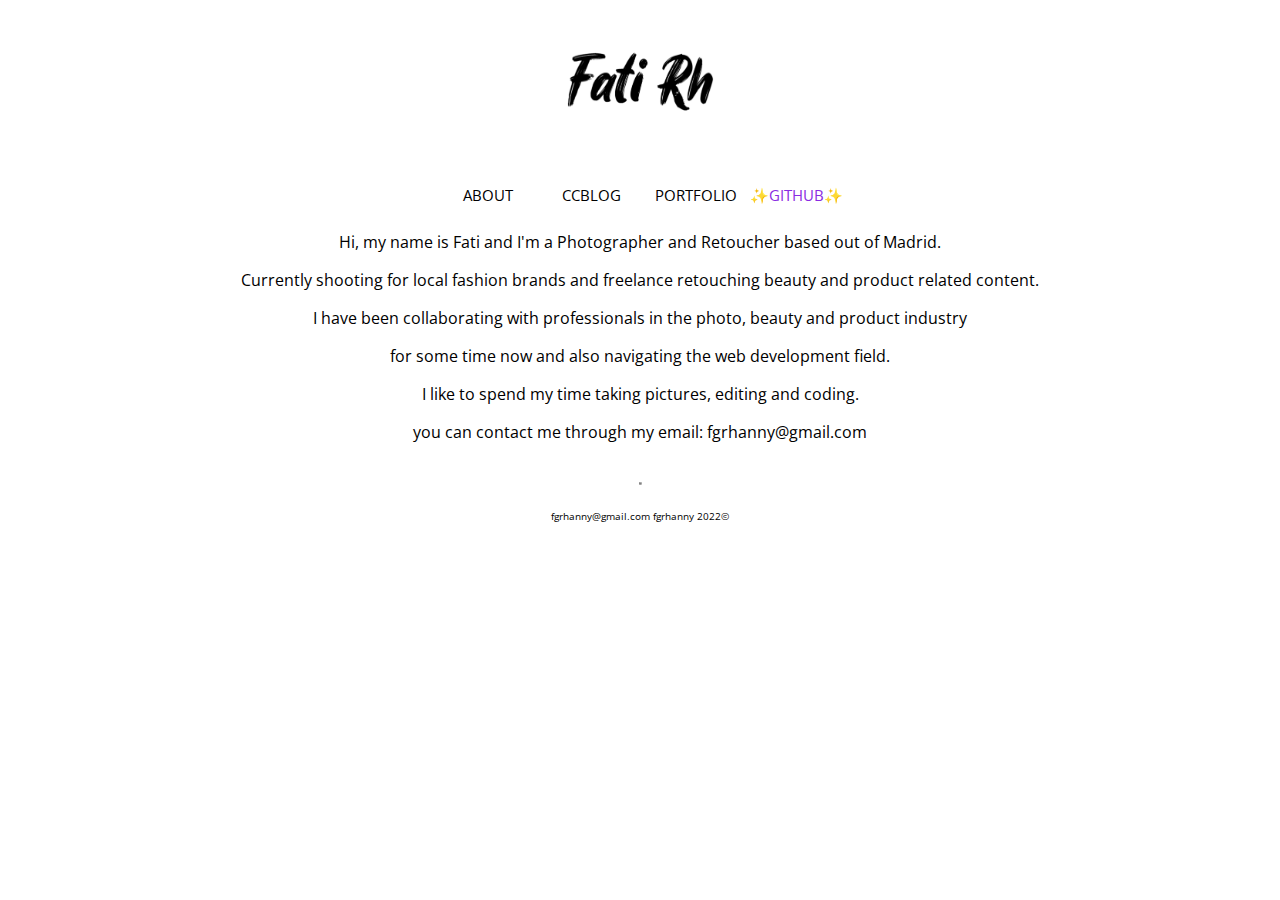
==== index.html @ 679bc616 "Minor changes" ====
<!DOCTYPE html>
<html lang="es">
<head>
    <meta charset="UTF-8"/>
    <meta http-equiv="X-UA-Compatible" content="IE=edge">
    <meta name="viewport" content="width=device-width, initial-scale=1.0"> 
    <meta name="keywords" content ="html5, estudiante, proyecto html5, fotografía, css3, diseño web"/>
    <title>FATI - fgrhanny</title>
    <link rel ="icon" href="img/icono.ico">
    <link rel="stylesheet" href="css/estilos1.css"

    <link rel="preconnect" href="https://fonts.googleapis.com">
    <link rel="preconnect" href="https://fonts.gstatic.com" crossorigin>
    <link href="https://fonts.googleapis.com/css2?family=Open+Sans:wght@300&display=swap" rel="stylesheet">

</head>

<body>
    <header id="logonombre">
        <h1>
            <a href="https://f47iw4.github.io/" target="_self">
            <img src="img/logonombre.png" width="205" height="105"></a>  
        </h1>
    </header>
         
        <nav style="position:sticky;" id="navegacionprincipal"> 

            <a href="index.html">About</a>
            <a href="https://cargocollective.com/fgrhanny/about" target="_blank">CCBlog</a>
            <a href="portfolio.html">Portfolio</a>
            <a href="https://github.com/f47iw4" class="github" target="_blank">   ✨GitHub✨</a>
            <!-- <a href="contacto.html">Contact me</a> --
            <div class="animation start-home"></div>
        </nav>

       
        <section>
            <header> <h1> <div id="indexPic">
                <img src="img/fati2.png" width="150" height="150" alt="me :)"/>
               <!-- <img src="img/fati3.png" width="150" height="150" alt="me :)"/>--> 
            </div></h1></header>

            
            <div>
                <article id="textoPrincipal">
                    <p style="margin-left: 0%;">Hi, my name is Fati and I'm a Photographer
                     and Retoucher based out of Madrid.</p>  
                    <p>Currently shooting for local fashion brands and freelance retouching beauty and product related content. </p>
                    <p>I have been collaborating with professionals in the photo, beauty and product industry </p>
                    <p style="margin-left:auto;">for some time now and also navigating the web development field.</p>
                    <p>I like to spend my time taking pictures, editing and coding.</p>
                    <p>you can contact me through my email: fgrhanny@gmail.com</p>
                    
                 </article>        
            </div>
                
        </section>
        <footer>
            <a href="https://www.linkedin.com/in/fatima-gonzalez-rhanny/" target="blank">
                <img src="img/linkedinicon.png" width="3%" height="3%"></a>
            <p>fgrhanny@gmail.com fgrhanny 2022&copy; </p>
        </footer>
</body>
</html>
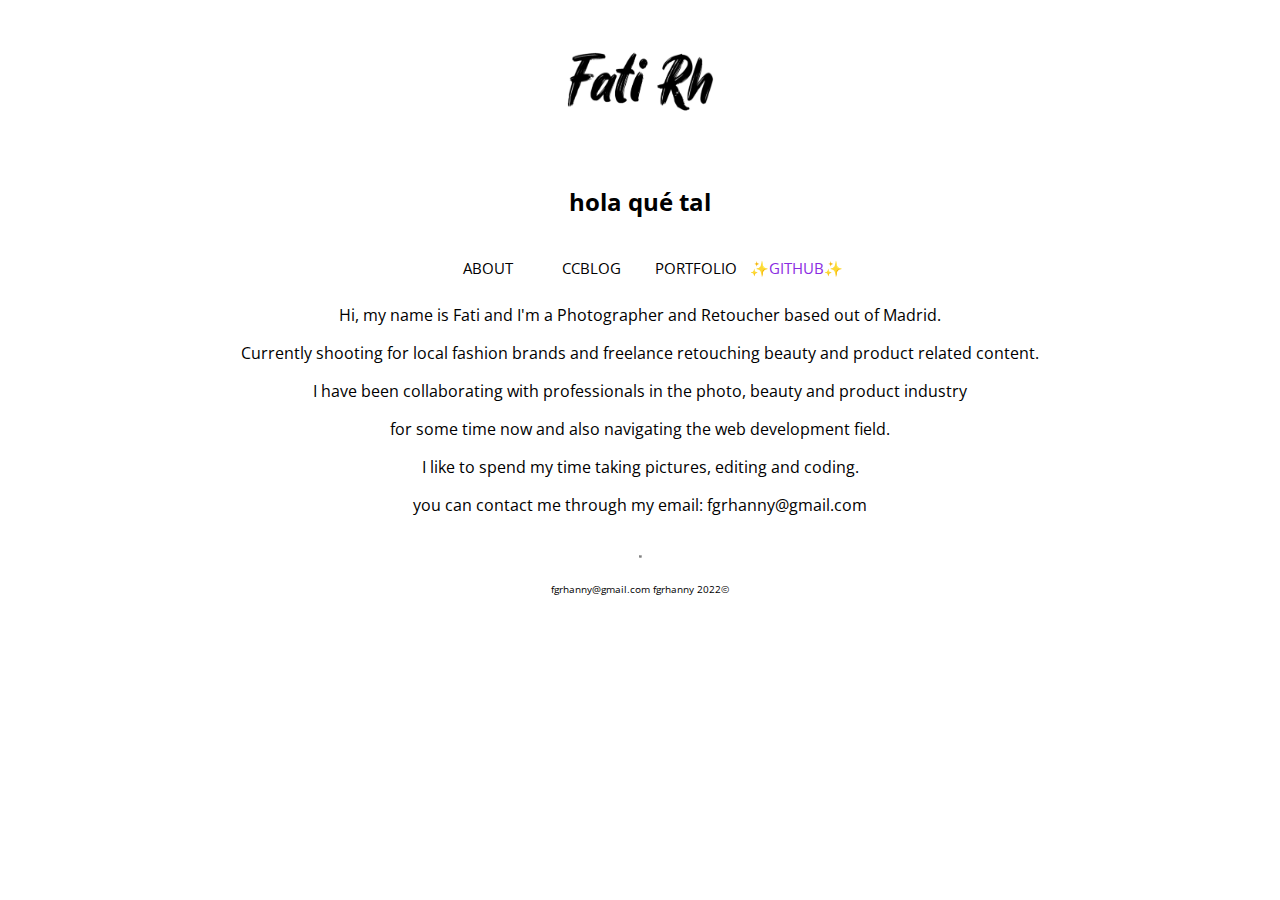
==== commit 910db32e: "Testing" ====
--- a/index.html
+++ b/index.html
@@ -21,6 +21,9 @@
             <a href="https://f47iw4.github.io/" target="_self">
             <img src="img/logonombre.png" width="205" height="105"></a>  
         </h1>
+        <h2>
+            hola qué tal
+        </h2>
     </header>
          
         <nav style="position:sticky;" id="navegacionprincipal"> 
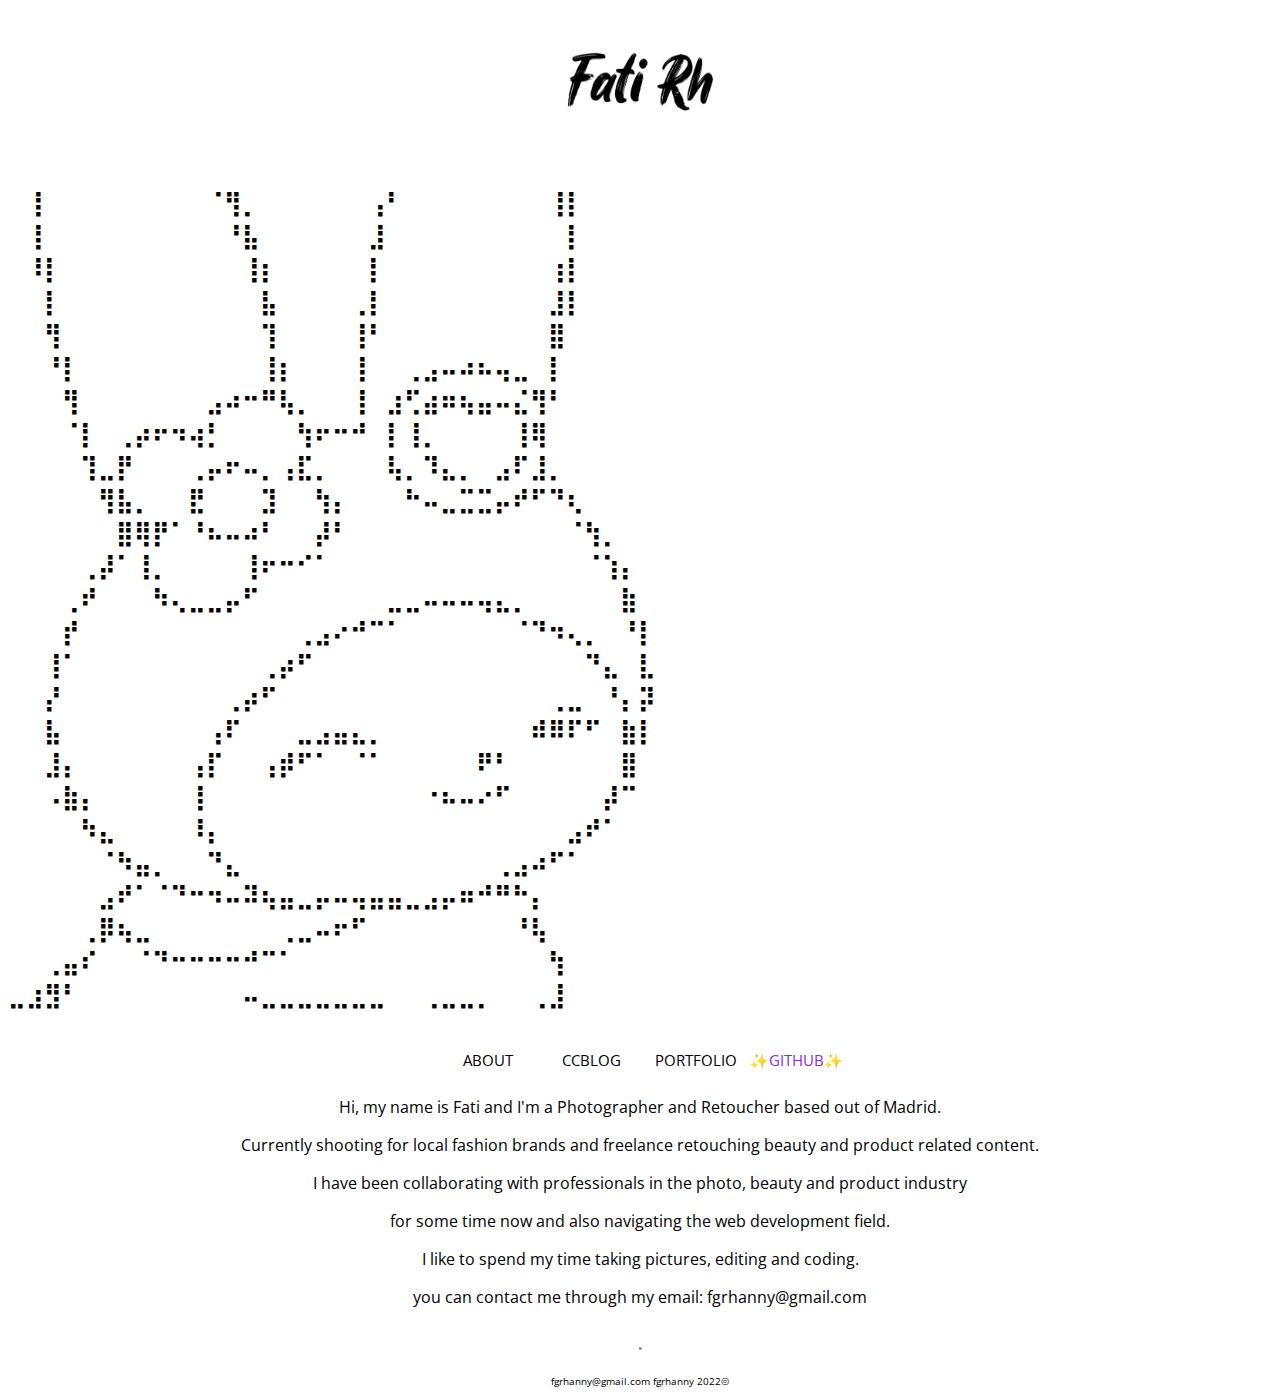
==== commit bedb9ba0: "Testing" ====
--- a/index.html
+++ b/index.html
@@ -22,8 +22,32 @@
             <img src="img/logonombre.png" width="205" height="105"></a>  
         </h1>
         <h2>
-            hola qué tal
-        </h2>
+            ⠀⢸⠀⠀⠀⠀⠀⠀⠀⠀⠀⠈⢻⡀⠀⠀⠀⠀⠀⠀⢠⠃⠀⠀⠀⠀⠀⠀⠀⠀⢸⡇⠀⠀⠀⠀
+            ⠀⢸⠀⠀⠀⠀⠀⠀⠀⠀⠀⠀⠘⣧⠀⠀⠀⠀⠀⠀⣸⠀⠀⠀⠀⠀⠀⠀⠀⠀⠀⡇⠀⠀⠀⠀
+            ⠀⠸⡇⠀⠀⠀⠀⠀⠀⠀⠀⠀⠀⢸⡆⠀⠀⠀⠀⠀⡇⠀⠀⠀⠀⠀⠀⠀⠀⠀⢰⡇⠀⠀⠀⠀
+            ⠀⠀⡇⠀⠀⠀⠀⠀⠀⠀⠀⠀⠀⠀⣧⠀⠀⠀⠀⢀⡇⠀⠀⠀⠀⠀⠀⠀⠀⠀⣸⡇⠀⠀⠀⠀
+            ⠀⠀⢻⠀⠀⠀⠀⠀⠀⠀⠀⠀⠀⠀⢹⠀⠀⠀⠀⢸⠃⠀⠀⠀⠀⠀⠀⠀⠀⠀⣿⠀⠀⠀⠀⠀
+            ⠀⠀⠘⡇⠀⠀⠀⠀⠀⠀⠀⠀⠀⠀⢸⡆⠀⠀⠀⢸⠀⠀⢀⣠⠤⠴⠦⢤⣀⠀⡇⠀⠀⠀⠀⠀
+            ⠀⠀⠀⢻⠀⠀⠀⠀⠀⠀⠀⣠⠴⠒⠛⢧⡀⠀⠀⢸⠀⣰⢋⣴⠶⢦⣤⠤⣌⢻⠃⠀⠀⠀⠀⠀
+            ⠀⠀⠀⠈⡇⠀⢀⡴⠖⠲⢴⡃⠀⠀⠀⠀⢳⠖⠒⠚⠀⡇⢸⡀⠀⠀⠀⠀⢸⢿⠀⠀⠀⠀⠀⠀
+            ⠀⠀⠀⠀⢹⣀⡟⠀⠀⠀⢀⡤⠖⠤⡀⢠⣏⡀⠀⠀⠀⢧⡀⠹⣄⡀⠀⣠⠏⣸⡀⠀⠀⠀⠀⠀
+            ⠀⠀⠀⠀⠀⢻⣧⡀⠀⠀⣟⠀⠀⠀⣹⠀⠀⢳⡄⠀⠀⠀⠓⠤⣀⣉⣉⡤⠞⠋⠙⢆⠀⠀⠀⠀
+            ⠀⠀⠀⠀⠀⠀⣿⢿⡟⠁⠘⠦⠤⠴⠃⠀⠀⡼⠃⠀⠀⠀⠀⠀⠀⠀⠀⠀⠀⠀⠀⠈⢳⡀⠀⠀
+            ⠀⠀⠀⠀⢀⡼⠁⢸⡀⠀⠀⠀⠀⢸⠖⠒⠊⠁⠀⠀⠀⠀⠀⠀⠀⠀⠀⠀⠀⠀⠀⠀⠈⢱⡄⠀
+            ⠀⠀⠀⢀⠞⠀⠀⠀⠳⢄⣀⣀⡤⠋⠀⠀⠀⠀⠀⠀⠀⣀⣀⠤⠤⠤⢤⣄⡀⠀⠀⠀⠀⠀⣷⠀
+            ⠀⠀⠀⡞⠀⠀⠀⠀⠀⠀⠀⠀⠀⠀⠀⠀⢀⣠⠔⠚⠉⠁⠀⠀⠀⠀⠀⠀⠈⠙⠲⢄⡀⠀⠘⡇
+            ⠀⠀⢸⠁⠀⠀⠀⠀⠀⠀⠀⠀⠀⠀⢀⡴⠋⠀⠀⠀⠀⠀⠀⠀⠀⠀⠀⠀⠀⠀⠀⠀⠙⣄⠀⣇
+            ⠀⠀⡜⠀⠀⠀⠀⠀⠀⠀⠀⠀⢀⡴⠋⠀⠀⠀⠀⠀⠀⠀⠀⠀⠀⠀⠀⠀⠀⠀⢀⣀⠀⠘⡄⡽
+            ⠀⠀⣧⠀⠀⠀⠀⠀⠀⠀⠀⢠⠏⠀⠀⠀⣀⣠⣤⣄⡀⠀⠀⠀⠀⠀⠀⠀⠀⠾⠿⠏⠋⠀⣷⡇
+            ⠀⠀⣸⡄⠀⠀⠀⠀⠀⠀⢠⡏⠀⠀⢠⡾⠋⠁⠀⠈⠁⠀⠀⠀⠀⠀⠟⠃⠀⠀⠀⠀⠀⠀⣿⠀
+            ⠀⠀⠠⣷⡄⠀⠀⠀⠀⠀⢸⠀⠀⠀⠀⠀⠀⠀⠀⠀⠀⠀⠀⠐⠦⠤⠔⠋⠀⠀⠀⠀⠀⡼⠉⠀
+            ⠀⠀⠀⠀⠳⣄⠀⠀⠀⠀⠸⡄⠀⠀⠀⠀⠀⠀⠀⠀⠀⠀⠀⠀⠀⠀⠀⠀⠀⠀⠀⣠⠞⠁⠀⠀
+            ⠀⠀⠀⠀⠀⠈⠳⣤⡀⠀⠀⠙⣄⠀⠀⠀⠀⠀⠀⠀⠀⠀⠀⠀⠀⠀⠀⢀⣠⠴⠋⠁⠀⠀⠀⠀
+            ⠀⠀⠀⠀⠀⣠⠞⠁⠈⠙⠒⠲⠤⠽⢦⣤⣀⡤⠤⢤⣤⣤⣀⣠⡤⠶⠚⠛⠓⡄⠀⠀⠀⠀⠀⠀
+            ⠀⠀⠀⠀⢀⡿⢦⣀⠀⠀⠀⠀⠀⠀⠀⢀⣀⠤⠖⠋⠀⠀⠀⠀⠀⠀⠀⠀⠘⢧⠀⠀⠀⠀⠀⠀
+            ⠀⠀⢀⣤⠎⠀⠀⠈⠙⠒⠒⠒⠒⠚⠉⠁⠀⠀⠀⠀⠀⠀⠀⠀⠀⠀⠀⠀⠀⠀⢳⠀⠀⠀⠀⠀
+            ⣀⣰⣻⠃⠀⠀⠀⠀⠀⠀⠀⠀⠀⠤⣀⣀⣀⣀⣀⣀⣀⠀⠀⢀⣀⣀⡀⠀⠀⢀⣸⠀⠀⠀⠀⠀
+       </h2>
     </header>
          
         <nav style="position:sticky;" id="navegacionprincipal"> 
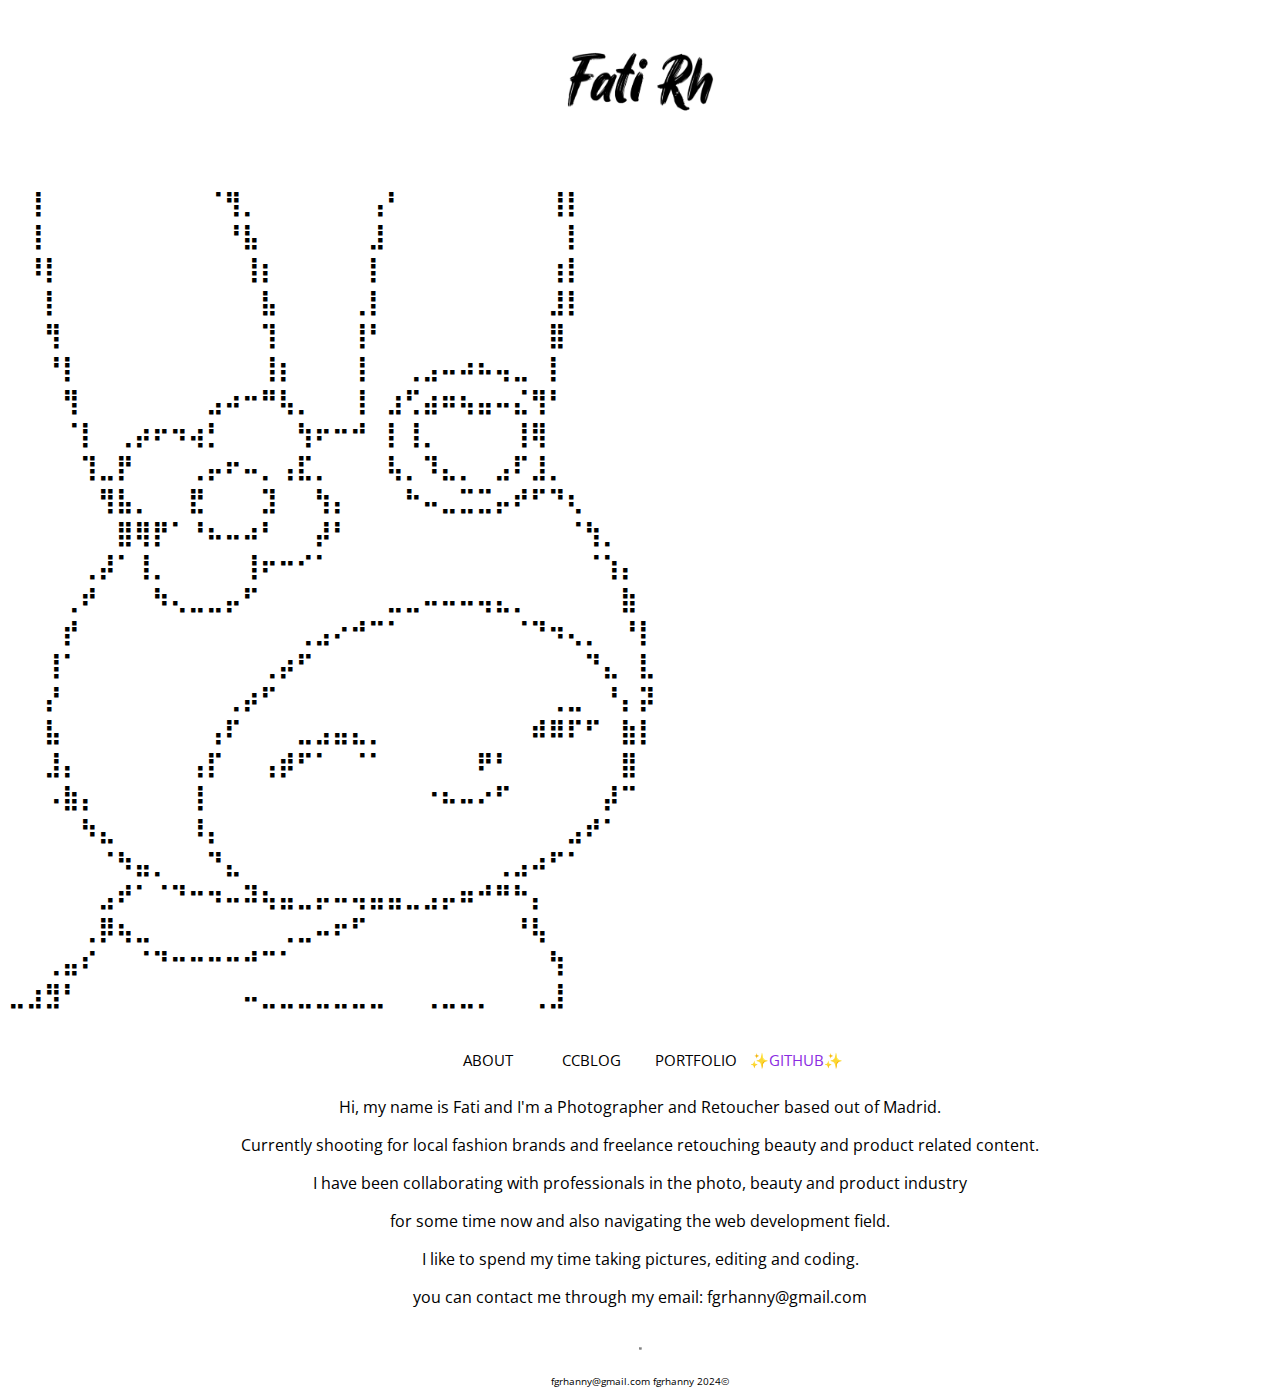
==== commit c39f7e7c: "Test" ====
--- a/index.html
+++ b/index.html
@@ -64,7 +64,7 @@
         <section>
             <header> <h1> <div id="indexPic">
                 <img src="img/fati2.png" width="150" height="150" alt="me :)"/>
-               <!-- <img src="img/fati3.png" width="150" height="150" alt="me :)"/>--> 
+               <-- <img src="img/fati3.png" width="150" height="150" alt="me :)"/>--> 
             </div></h1></header>
 
             
@@ -85,7 +85,7 @@
         <footer>
             <a href="https://www.linkedin.com/in/fatima-gonzalez-rhanny/" target="blank">
                 <img src="img/linkedinicon.png" width="3%" height="3%"></a>
-            <p>fgrhanny@gmail.com fgrhanny 2022&copy; </p>
+            <p>fgrhanny@gmail.com fgrhanny 2024&copy; </p>
         </footer>
 </body>
 </html>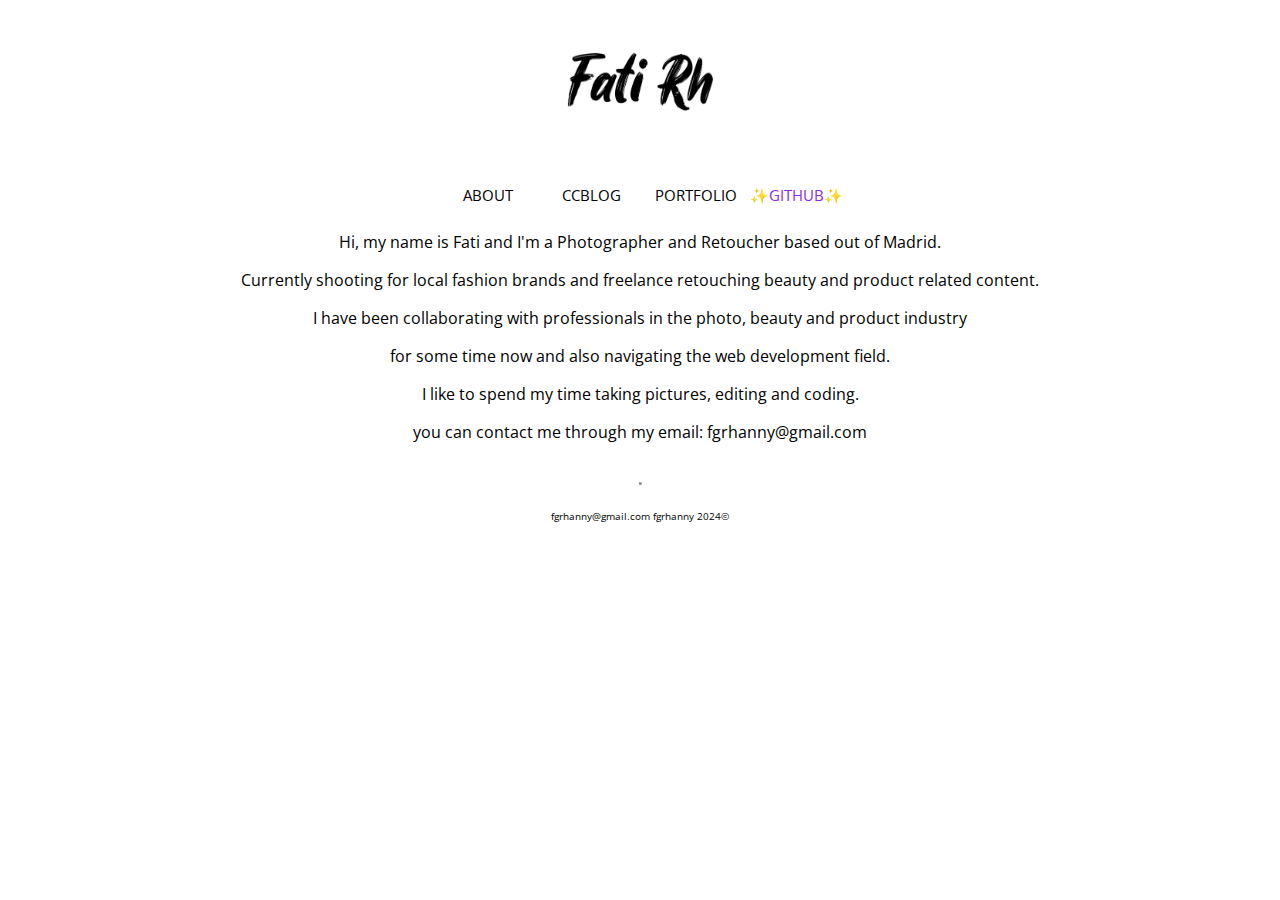
==== commit 2b52ceb1: "Last test" ====
--- a/index.html
+++ b/index.html
@@ -7,7 +7,7 @@
     <meta name="keywords" content ="html5, estudiante, proyecto html5, fotografía, css3, diseño web"/>
     <title>FATI - fgrhanny</title>
     <link rel ="icon" href="img/icono.ico">
-    <link rel="stylesheet" href="css/estilos1.css"
+    <link rel="stylesheet" href="css/estilos1.css">
 
     <link rel="preconnect" href="https://fonts.googleapis.com">
     <link rel="preconnect" href="https://fonts.gstatic.com" crossorigin>
@@ -21,33 +21,7 @@
             <a href="https://f47iw4.github.io/" target="_self">
             <img src="img/logonombre.png" width="205" height="105"></a>  
         </h1>
-        <h2>
-            ⠀⢸⠀⠀⠀⠀⠀⠀⠀⠀⠀⠈⢻⡀⠀⠀⠀⠀⠀⠀⢠⠃⠀⠀⠀⠀⠀⠀⠀⠀⢸⡇⠀⠀⠀⠀
-            ⠀⢸⠀⠀⠀⠀⠀⠀⠀⠀⠀⠀⠘⣧⠀⠀⠀⠀⠀⠀⣸⠀⠀⠀⠀⠀⠀⠀⠀⠀⠀⡇⠀⠀⠀⠀
-            ⠀⠸⡇⠀⠀⠀⠀⠀⠀⠀⠀⠀⠀⢸⡆⠀⠀⠀⠀⠀⡇⠀⠀⠀⠀⠀⠀⠀⠀⠀⢰⡇⠀⠀⠀⠀
-            ⠀⠀⡇⠀⠀⠀⠀⠀⠀⠀⠀⠀⠀⠀⣧⠀⠀⠀⠀⢀⡇⠀⠀⠀⠀⠀⠀⠀⠀⠀⣸⡇⠀⠀⠀⠀
-            ⠀⠀⢻⠀⠀⠀⠀⠀⠀⠀⠀⠀⠀⠀⢹⠀⠀⠀⠀⢸⠃⠀⠀⠀⠀⠀⠀⠀⠀⠀⣿⠀⠀⠀⠀⠀
-            ⠀⠀⠘⡇⠀⠀⠀⠀⠀⠀⠀⠀⠀⠀⢸⡆⠀⠀⠀⢸⠀⠀⢀⣠⠤⠴⠦⢤⣀⠀⡇⠀⠀⠀⠀⠀
-            ⠀⠀⠀⢻⠀⠀⠀⠀⠀⠀⠀⣠⠴⠒⠛⢧⡀⠀⠀⢸⠀⣰⢋⣴⠶⢦⣤⠤⣌⢻⠃⠀⠀⠀⠀⠀
-            ⠀⠀⠀⠈⡇⠀⢀⡴⠖⠲⢴⡃⠀⠀⠀⠀⢳⠖⠒⠚⠀⡇⢸⡀⠀⠀⠀⠀⢸⢿⠀⠀⠀⠀⠀⠀
-            ⠀⠀⠀⠀⢹⣀⡟⠀⠀⠀⢀⡤⠖⠤⡀⢠⣏⡀⠀⠀⠀⢧⡀⠹⣄⡀⠀⣠⠏⣸⡀⠀⠀⠀⠀⠀
-            ⠀⠀⠀⠀⠀⢻⣧⡀⠀⠀⣟⠀⠀⠀⣹⠀⠀⢳⡄⠀⠀⠀⠓⠤⣀⣉⣉⡤⠞⠋⠙⢆⠀⠀⠀⠀
-            ⠀⠀⠀⠀⠀⠀⣿⢿⡟⠁⠘⠦⠤⠴⠃⠀⠀⡼⠃⠀⠀⠀⠀⠀⠀⠀⠀⠀⠀⠀⠀⠈⢳⡀⠀⠀
-            ⠀⠀⠀⠀⢀⡼⠁⢸⡀⠀⠀⠀⠀⢸⠖⠒⠊⠁⠀⠀⠀⠀⠀⠀⠀⠀⠀⠀⠀⠀⠀⠀⠈⢱⡄⠀
-            ⠀⠀⠀⢀⠞⠀⠀⠀⠳⢄⣀⣀⡤⠋⠀⠀⠀⠀⠀⠀⠀⣀⣀⠤⠤⠤⢤⣄⡀⠀⠀⠀⠀⠀⣷⠀
-            ⠀⠀⠀⡞⠀⠀⠀⠀⠀⠀⠀⠀⠀⠀⠀⠀⢀⣠⠔⠚⠉⠁⠀⠀⠀⠀⠀⠀⠈⠙⠲⢄⡀⠀⠘⡇
-            ⠀⠀⢸⠁⠀⠀⠀⠀⠀⠀⠀⠀⠀⠀⢀⡴⠋⠀⠀⠀⠀⠀⠀⠀⠀⠀⠀⠀⠀⠀⠀⠀⠙⣄⠀⣇
-            ⠀⠀⡜⠀⠀⠀⠀⠀⠀⠀⠀⠀⢀⡴⠋⠀⠀⠀⠀⠀⠀⠀⠀⠀⠀⠀⠀⠀⠀⠀⢀⣀⠀⠘⡄⡽
-            ⠀⠀⣧⠀⠀⠀⠀⠀⠀⠀⠀⢠⠏⠀⠀⠀⣀⣠⣤⣄⡀⠀⠀⠀⠀⠀⠀⠀⠀⠾⠿⠏⠋⠀⣷⡇
-            ⠀⠀⣸⡄⠀⠀⠀⠀⠀⠀⢠⡏⠀⠀⢠⡾⠋⠁⠀⠈⠁⠀⠀⠀⠀⠀⠟⠃⠀⠀⠀⠀⠀⠀⣿⠀
-            ⠀⠀⠠⣷⡄⠀⠀⠀⠀⠀⢸⠀⠀⠀⠀⠀⠀⠀⠀⠀⠀⠀⠀⠐⠦⠤⠔⠋⠀⠀⠀⠀⠀⡼⠉⠀
-            ⠀⠀⠀⠀⠳⣄⠀⠀⠀⠀⠸⡄⠀⠀⠀⠀⠀⠀⠀⠀⠀⠀⠀⠀⠀⠀⠀⠀⠀⠀⠀⣠⠞⠁⠀⠀
-            ⠀⠀⠀⠀⠀⠈⠳⣤⡀⠀⠀⠙⣄⠀⠀⠀⠀⠀⠀⠀⠀⠀⠀⠀⠀⠀⠀⢀⣠⠴⠋⠁⠀⠀⠀⠀
-            ⠀⠀⠀⠀⠀⣠⠞⠁⠈⠙⠒⠲⠤⠽⢦⣤⣀⡤⠤⢤⣤⣤⣀⣠⡤⠶⠚⠛⠓⡄⠀⠀⠀⠀⠀⠀
-            ⠀⠀⠀⠀⢀⡿⢦⣀⠀⠀⠀⠀⠀⠀⠀⢀⣀⠤⠖⠋⠀⠀⠀⠀⠀⠀⠀⠀⠘⢧⠀⠀⠀⠀⠀⠀
-            ⠀⠀⢀⣤⠎⠀⠀⠈⠙⠒⠒⠒⠒⠚⠉⠁⠀⠀⠀⠀⠀⠀⠀⠀⠀⠀⠀⠀⠀⠀⢳⠀⠀⠀⠀⠀
-            ⣀⣰⣻⠃⠀⠀⠀⠀⠀⠀⠀⠀⠀⠤⣀⣀⣀⣀⣀⣀⣀⠀⠀⢀⣀⣀⡀⠀⠀⢀⣸⠀⠀⠀⠀⠀
-       </h2>
+       
     </header>
          
         <nav style="position:sticky;" id="navegacionprincipal"> 
--- a/css/estilos1.css
+++ b/css/estilos1.css
@@ -0,0 +1,166 @@
+@charset "UTF-8";
+@import url('');
+
+header {
+    display: flex;
+    flex-direction: column;
+    align-items: center;
+}
+
+
+nav {
+    margin-top: 10px;
+    text-align: center;
+}
+.github{
+    color:blueviolet;
+}
+
+body {
+    font-family: 'Open Sans', sans-serif;
+    background: #ffffff
+}
+
+h1 {
+    font-family: 'Open Sans', sans-serif;
+
+}
+
+#logonombre2{
+    width: 50%;
+    height: 50%;
+    position: relative;
+    align-self: center;
+    top:0px;
+}
+
+section{
+
+    text-align: left;
+}
+
+#textoPrincipal{
+    text-align: center;
+}
+
+nav a{
+    position: relative;
+    top:0px;
+    font-size: 15px;
+    text-transform: uppercase;
+    color: black;
+    /* color del texto*/
+    text-decoration: none;
+    line-height: 40px;
+    z-index: 1;
+    display: inline-block; /*display inline block para que se alineen horizontalmente*/
+    text-align: center;
+} 
+
+nav.animation{
+
+    top: 0;
+    z-index: index;
+    background: #0d2b25;
+    border-radius: 8px;
+    transition: all .5s ease 0s;
+}
+
+nav a:nth-child(1){
+    width: 100px;
+}
+
+nav .start-home, a:nth-child(1):hover~.animation{
+    width: 100px;
+    left: 0;
+}
+
+nav a:nth-child(2){
+    width:100px;
+}
+
+nav a:nth-child(2):hover~.animation{
+    width: 110px;
+    left: 100px;
+}
+
+nav a:nth-child(3){
+    width: 100px;
+}
+
+nav a:nth-child(3):hover~.animation{
+    width: 100px;
+    left: 200px;
+}
+
+nav a:nth-child(4):hover~.animation{
+    width: 160px;
+    left: 310px;
+}
+
+nav a:nth-child(4):hover~.animation{
+    width: 160px;
+    left: 310px;
+}
+
+nav a:nth-child(5){
+    width: 120px;
+}
+
+nav a:nth-child(5):hover~.animation{
+width: 120px;
+left: 470px;
+}
+
+h1{
+    font-family: 'Open Sans', sans-serif;
+}
+footer{
+    font-size: 10px;
+
+}
+
+
+
+#box1{
+    background-color: white;
+    
+}
+#box2{
+    background-color: white;
+}
+#box3{
+    background-color: white;
+}
+
+#box4{
+    background-color: white;
+}
+#box5{
+background-color: white;}
+#box6{
+    background-color: white;
+}
+
+#box7{
+    background-color: white;
+    ;
+}
+#box8{
+    background-color: white;
+}
+#box9{
+    background-color: white;
+}
+
+aside{
+    text-align: right;
+}
+
+
+imagenes.style {
+    display: flex;
+    flex-direction: row;
+}
+
+
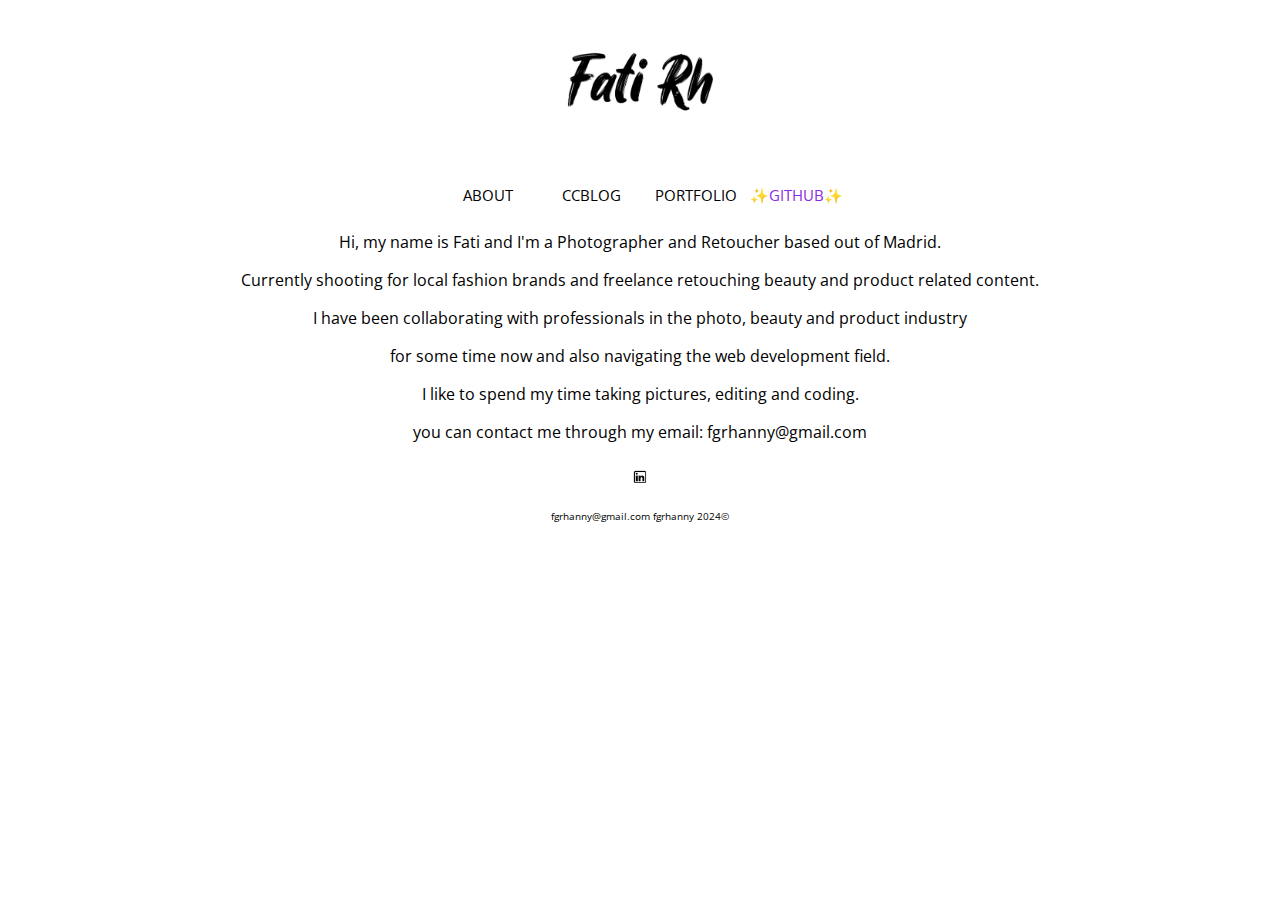
==== commit ab82eb37: "Last test" ====
--- a/index.html
+++ b/index.html
@@ -58,7 +58,7 @@
         </section>
         <footer>
             <a href="https://www.linkedin.com/in/fatima-gonzalez-rhanny/" target="blank">
-                <img src="img/linkedinicon.png" width="3%" height="3%"></a>
+                <img src="img/linkedinicon.png" width="15%" height="15%"></a>
             <p>fgrhanny@gmail.com fgrhanny 2024&copy; </p>
         </footer>
 </body>
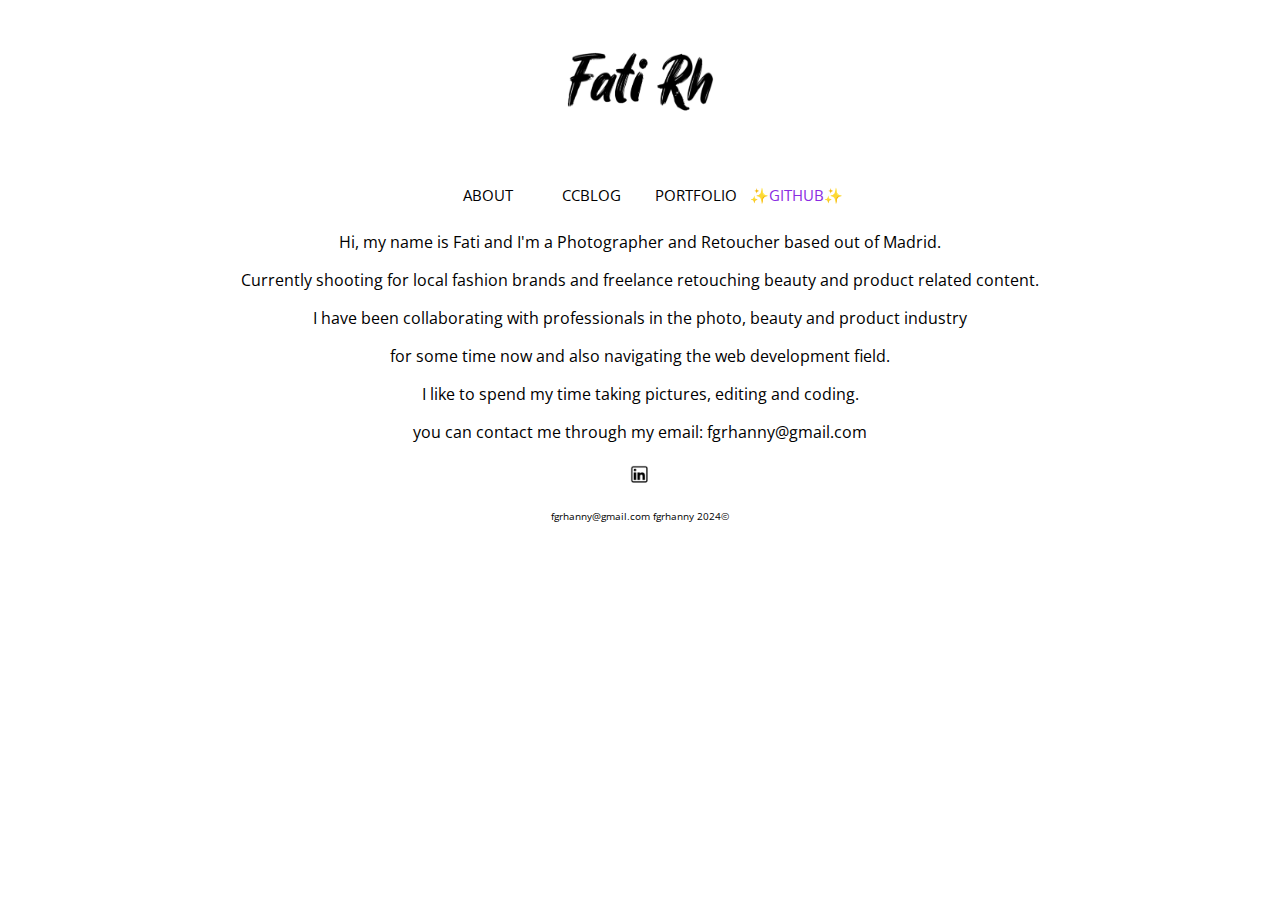
==== commit 363dc46c: "Change footer logo size" ====
--- a/index.html
+++ b/index.html
@@ -58,7 +58,7 @@
         </section>
         <footer>
             <a href="https://www.linkedin.com/in/fatima-gonzalez-rhanny/" target="blank">
-                <img src="img/linkedinicon.png" width="15%" height="15%"></a>
+                <img src="img/linkedinicon.png" width="20%" height="20%"></a>
             <p>fgrhanny@gmail.com fgrhanny 2024&copy; </p>
         </footer>
 </body>
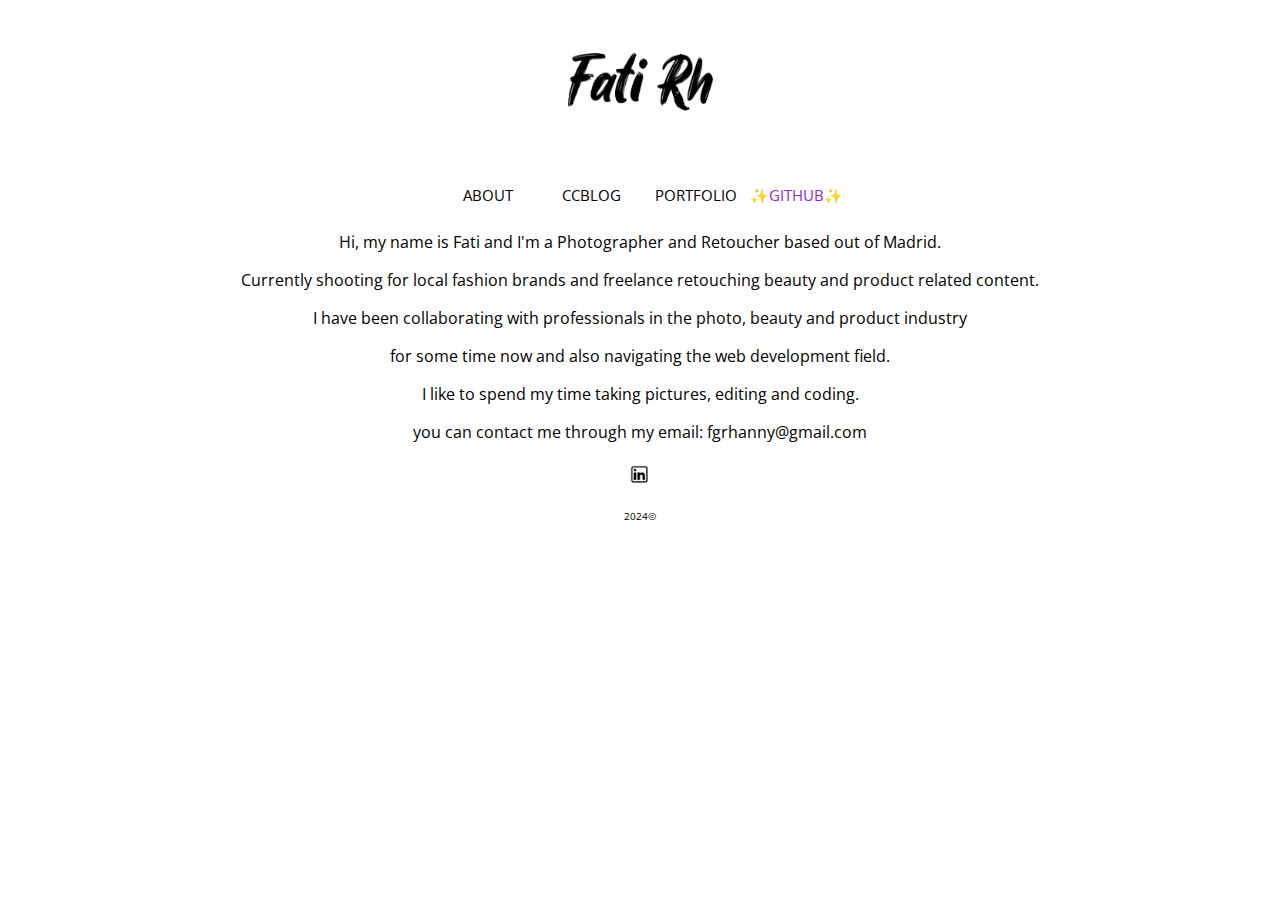
==== commit b76c3348: "Change footers" ====
--- a/index.html
+++ b/index.html
@@ -59,7 +59,7 @@
         <footer>
             <a href="https://www.linkedin.com/in/fatima-gonzalez-rhanny/" target="blank">
                 <img src="img/linkedinicon.png" width="20%" height="20%"></a>
-            <p>fgrhanny@gmail.com fgrhanny 2024&copy; </p>
+            <p> 2024&copy; </p>
         </footer>
 </body>
 </html>